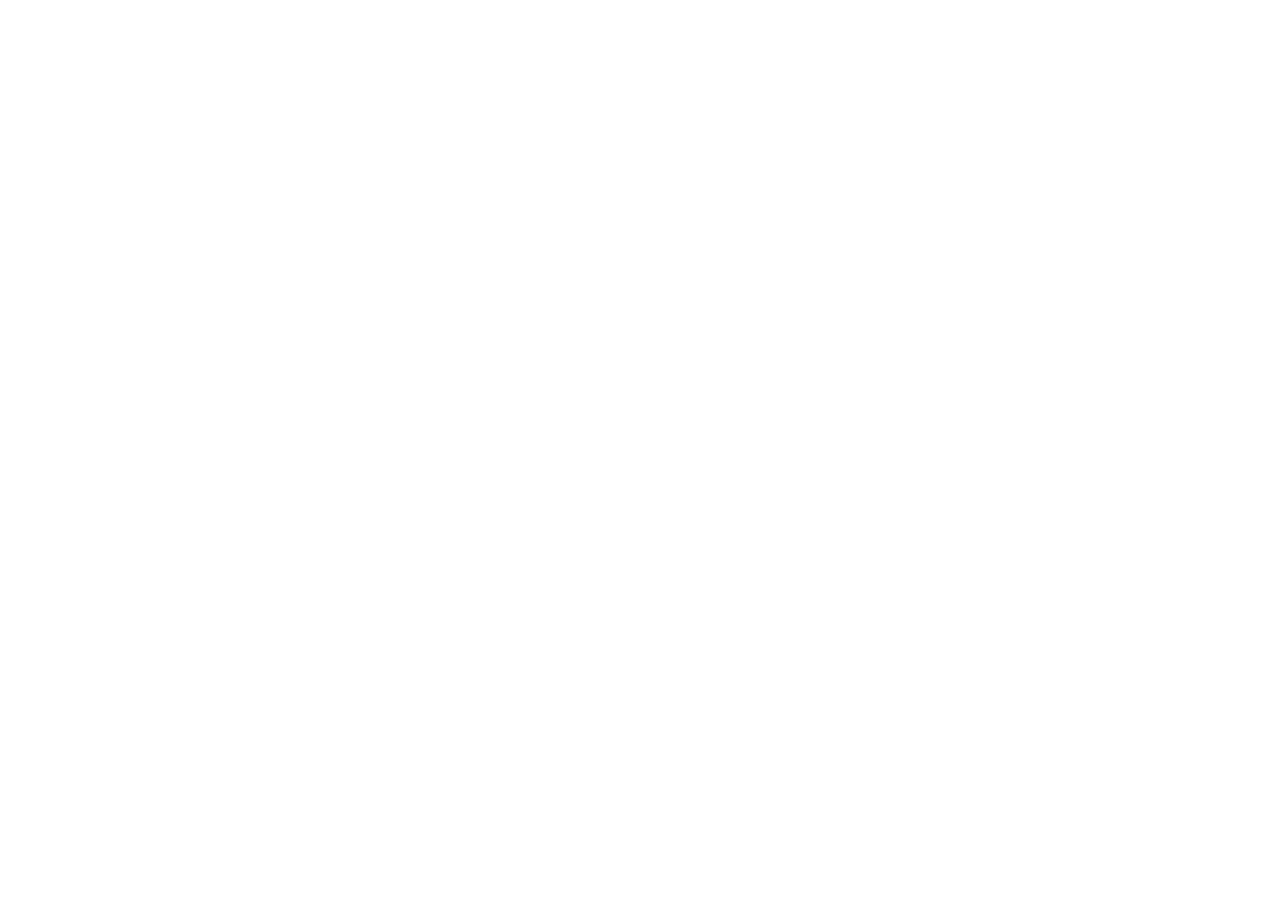
==== cadastrarAluno.html @ f444e902 "Estilizando com Boodstrap" ====
<!DOCTYPE html>
<html lang="pt-br">
<head>
    <meta charset="UTF-8">
    <meta name="viewport" content="width=device-width, initial-scale=1.0">
    <title>A</title>
</head>
<body>
    
</body>
</html>
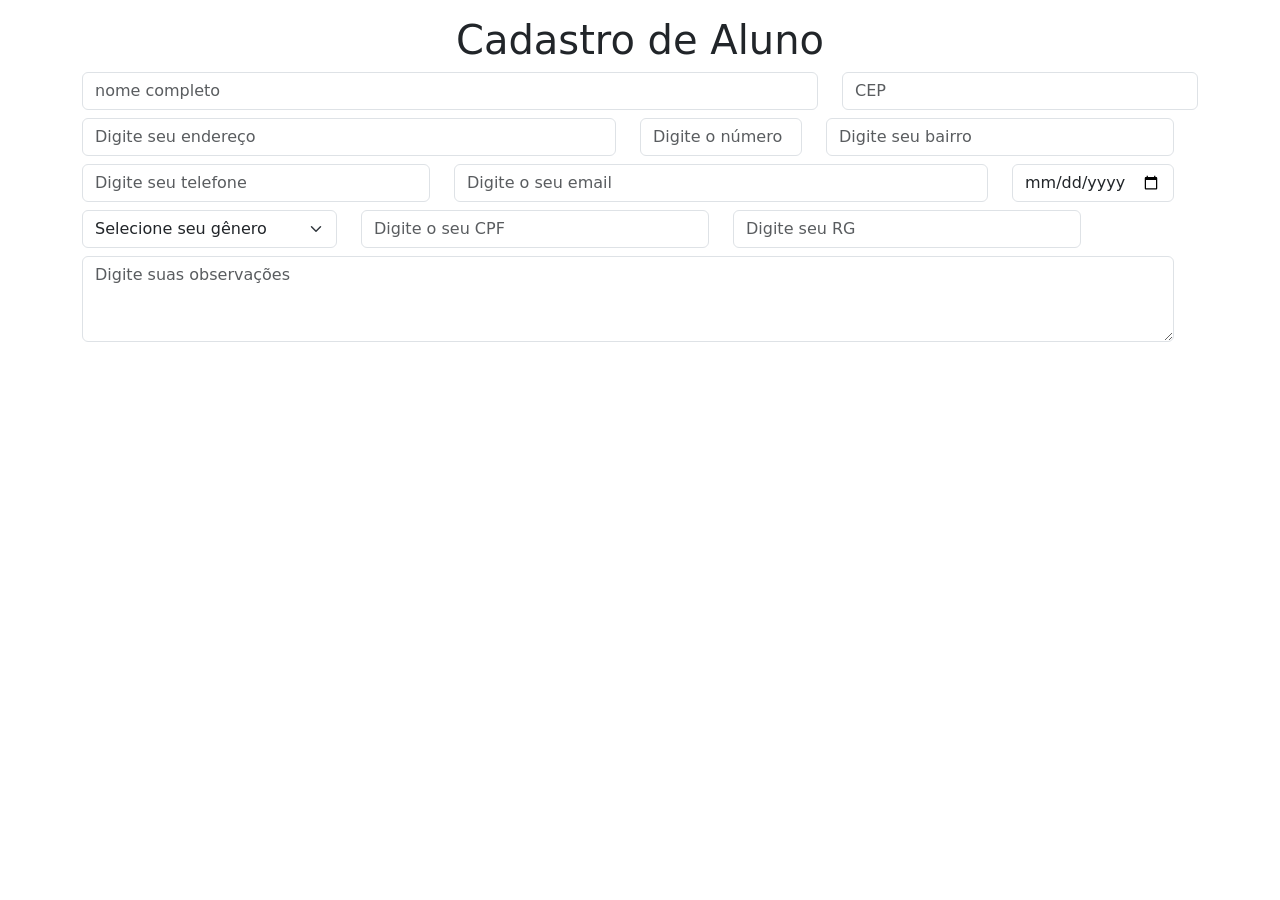
==== commit 75927b08: "Atualizando cadastro.html com boodstrap" ====
--- a/cadastrarAluno.html
+++ b/cadastrarAluno.html
@@ -3,9 +3,78 @@
 <head>
     <meta charset="UTF-8">
     <meta name="viewport" content="width=device-width, initial-scale=1.0">
-    <title>A</title>
+    <link href="https://cdn.jsdelivr.net/npm/bootstrap@5.3.8/dist/css/bootstrap.min.css" rel="stylesheet" integrity="sha384-sRIl4kxILFvY47J16cr9ZwB07vP4J8+LH7qKQnuqkuIAvNWLzeN8tE5YBujZqJLB" crossorigin="anonymous">
+    <title>Cadastro de Aluno</title>
 </head>
 <body>
+    <div class="container-fluid">
+        <div class="container">
+<h1 class="text-center mt-3">Cadastro de Aluno</h1>
+<div class="row">
+    <form action="#" method="POST">
+     <div class="row">
+        <div class="col-8">
+          <input type="text" class="form-control" placeholder="nome completo" aria-label="nome completo">
+        </div>
+        <div class="col-4">
+          <input type="text" class="form-control" placeholder="CEP" aria-label="CEP">
+
+        </div>
+       
+      
+      <div class="row mt-2">
+      <div class="col-6">
+        
+        <input type="text" class="form-control" id="exampleFormControlInput1" placeholder="Digite seu endereço">
+      </div>
+      <div class="col-2">
+            <input type="text" class="form-control" id="exampleFormControlInput1" placeholder="Digite o número">
+        </div>
+      <div class="col-4">
+        <input type="text" class="form-control" id="exampleFormControlInput1" placeholder="Digite seu bairro">
+      </div>
+        </div>
+
+        <div class="row mt-2">
+      <div class="col-4">
+        
+        <input type="text" class="form-control" id="exampleFormControlInput1" placeholder="Digite seu telefone">
+      </div>
+      <div class="col-6">
+            <input type="text" class="form-control" id="exampleFormControlInput1" placeholder="Digite o seu email">
+        </div>
+      <div class="col-2">
+        <input type="date" class="form-control" id="exampleFormControlInput1" placeholder="Digite sua data de nascimento">
+      </div>
+        </div>
+        <div class="row mt-2">
+      <div class="col-3">
+        <select class="form-select" aria-label="Default">
+            <option selected>Selecione seu gênero</option>
+            <option value="1">Masculino</option>
+            <option value="2">Feminino</option>
+            <option value="3">Outro</option>
+          </select>
+      </div>
+      <div class="col-4">
+            <input type="text" class="form-control" id="exampleFormControlInput1" placeholder="Digite o seu CPF">
+        </div>
+      <div class="col-4">
+        <input type="text" class="form-control" id="exampleFormControlInput1" placeholder="Digite seu RG">
+      </div>
+        </div>
+        <div class="row mt-2">
+            <div class="col-12">
+                <textarea class="form-control" rows="3" placeholder="Digite suas observações"></textarea>
+            </div>
+        
+    </form>
+  </div>
+</div>
+
+        </div>
+  
+        </div>
     
 </body>
 </html>
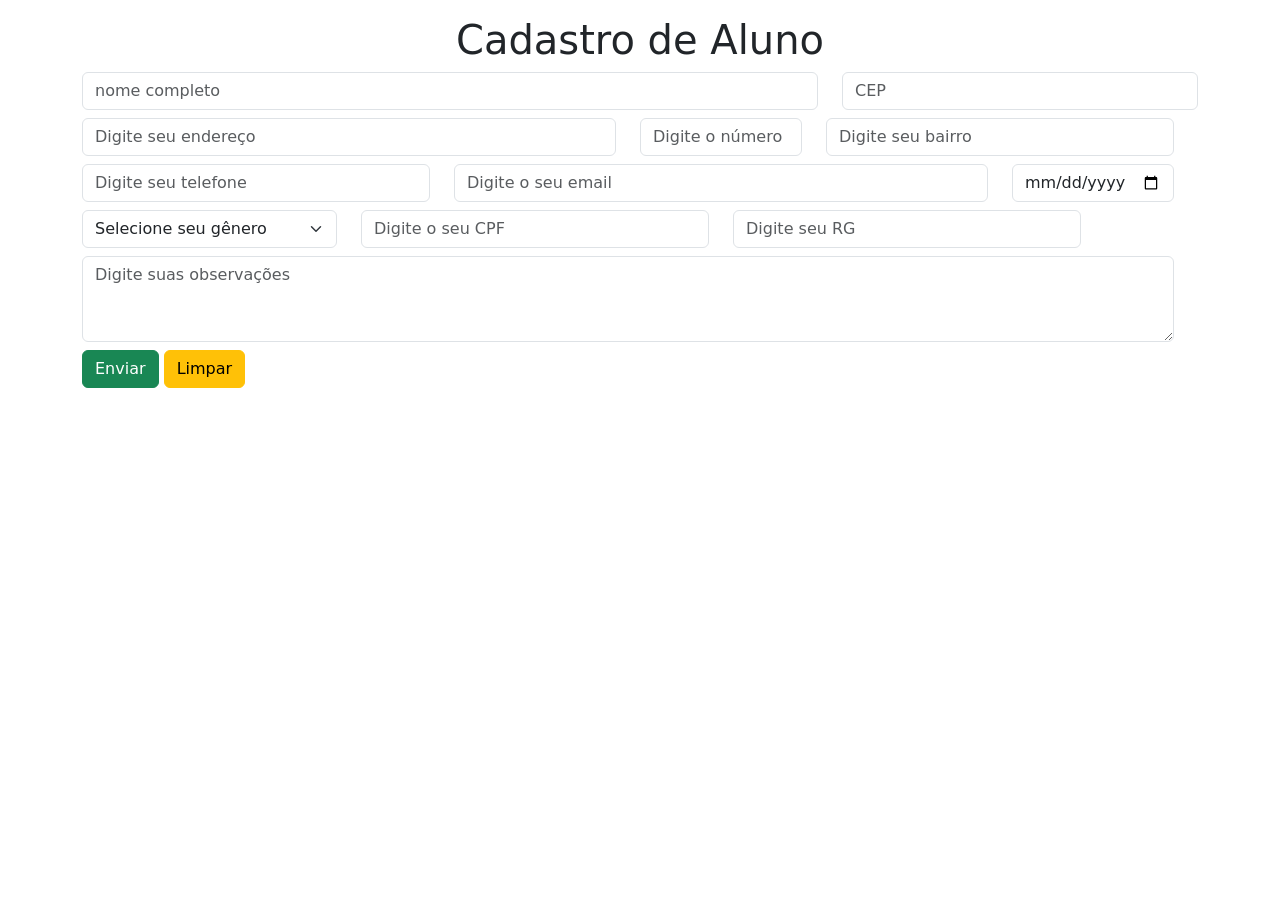
==== commit 1003a2ca: "Atualizando index.html" ====
--- a/cadastrarAluno.html
+++ b/cadastrarAluno.html
@@ -67,6 +67,13 @@
             <div class="col-12">
                 <textarea class="form-control" rows="3" placeholder="Digite suas observações"></textarea>
             </div>
+
+            <div class="row mt-2">
+                <div class="col-12">
+
+                    <input type="submit" class="btn btn-success" value="Enviar">
+                    <input type="reset" class="btn btn-warning" value="Limpar">
+                </div>
         
     </form>
   </div>
